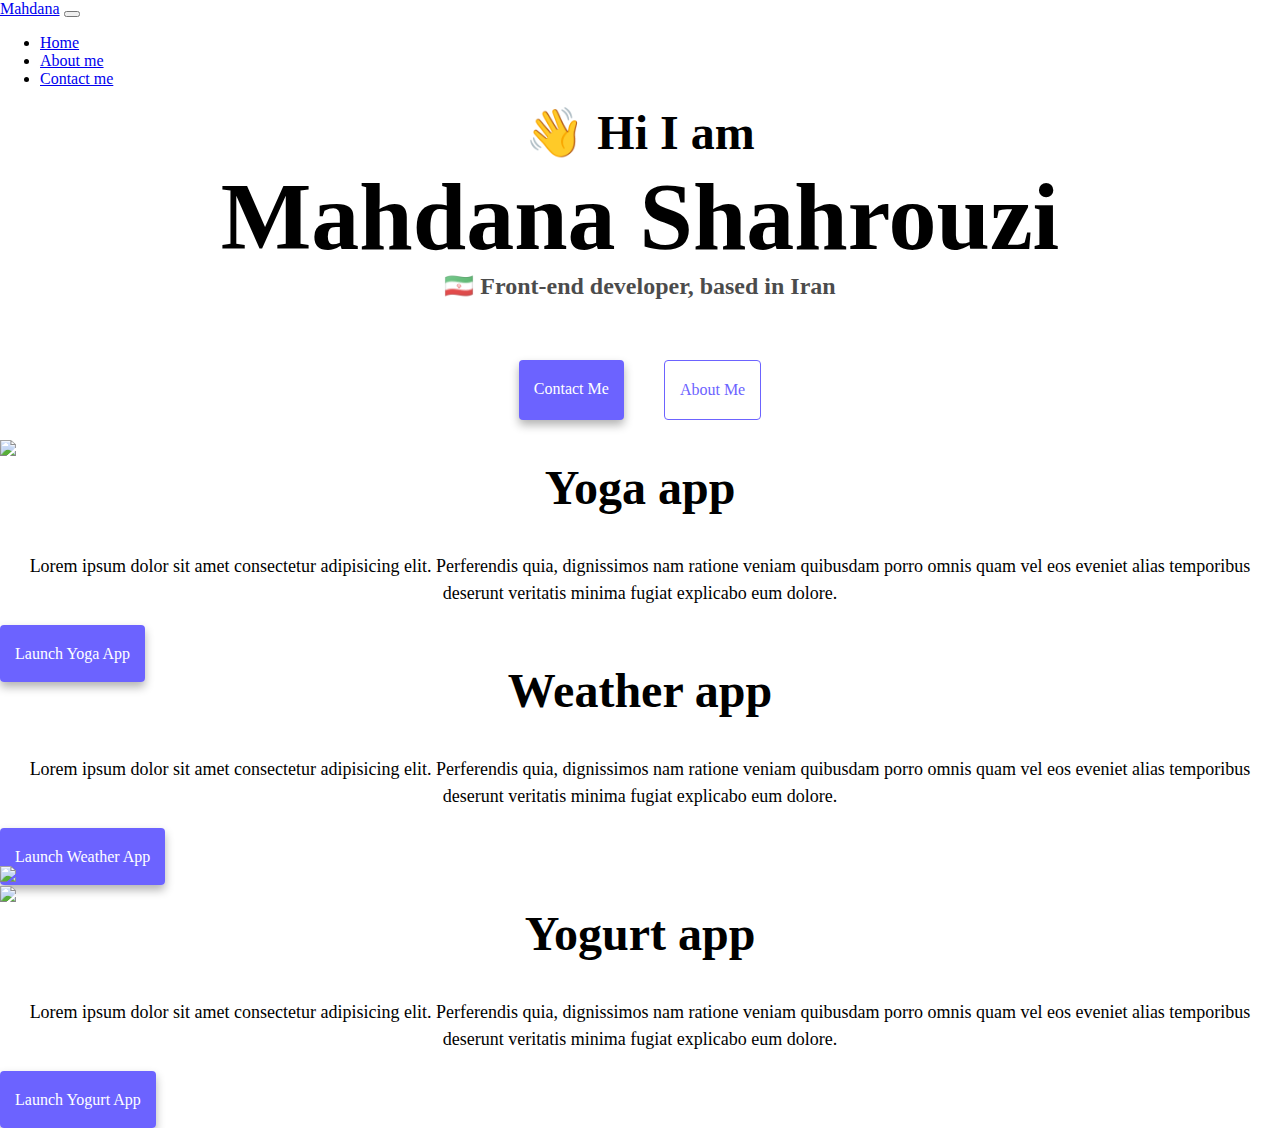
==== index.html @ 3f12c140 "initial file upload" ====
<!DOCTYPE html>
<html lang="en">
  <head>
    <meta charset="UTF-8" />
    <meta http-equiv="X-UA-Compatible" content="IE=edge" />
    <meta name="viewport" content="width=device-width, initial-scale=1.0" />
    <title>Mahdana Shahrouzi</title>
    <link rel="stylesheet" href="style.css" />
    <link
      href="https://cdn.jsdelivr.net/npm/bootstrap@5.1.3/dist/css/bootstrap.min.css"
      rel="stylesheet"
      integrity="sha384-1BmE4kWBq78iYhFldvKuhfTAU6auU8tT94WrHftjDbrCEXSU1oBoqyl2QvZ6jIW3"
      crossorigin="anonymous"
    />
    <script
      src="https://cdn.jsdelivr.net/npm/bootstrap@5.1.3/dist/js/bootstrap.bundle.min.js"
      integrity="sha384-ka7Sk0Gln4gmtz2MlQnikT1wXgYsOg+OMhuP+IlRH9sENBO0LRn5q+8nbTov4+1p"
      crossorigin="anonymous"
    ></script>
  </head>
  <body>
    <nav class="navbar navbar-expand-lg navbar-light bg-light">
      <div class="container-fluid">
        <a class="navbar-brand" href="#">Mahdana</a>
        <button
          class="navbar-toggler"
          type="button"
          data-bs-toggle="collapse"
          data-bs-target="#navbarNav"
          aria-controls="navbarNav"
          aria-expanded="false"
          aria-label="Toggle navigation"
        >
          <span class="navbar-toggler-icon"></span>
        </button>
        <div class="collapse navbar-collapse" id="navbarNav">
          <ul class="navbar-nav">
            <li class="nav-item">
              <a class="nav-link active" aria-current="page" href="#">Home</a>
            </li>
            <li class="nav-item">
              <a class="nav-link" href="about.html">About me</a>
            </li>
            <li class="nav-item">
              <a class="nav-link" href="about.html#contact">Contact me</a>
            </li>
          </ul>
        </div>
      </div>
    </nav>
    <h2>👋 Hi I am</h2>
    <h1 class="text-center">Mahdana Shahrouzi</h1>
    <h3 class="tex-center">🇮🇷 Front-end developer, based in Iran</h3>
    <div class="navigation-links">
      <a href="about.html#contact" class="contact-link">Contact me</a>
      <a href="about.html" class="about-link">About me</a>
    </div>
    <div class="container">
      <div class="row">
        <div class="col-md-6">
          <img src="images/yoga.png" class="img-fluid" />
        </div>
        <div class="col-md-6">
          <h2 class="mb-3">
            Yoga app
          </h2>
          <p>
            Lorem ipsum dolor sit amet consectetur adipisicing elit. Perferendis
            quia, dignissimos nam ratione veniam quibusdam porro omnis quam vel
            eos eveniet alias temporibus deserunt veritatis minima fugiat
            explicabo eum dolore.
          </p>
          <div class="mt-5">
            <a href="index.html" class="primary-link"> Launch yoga app</a>
          </div>
        </div>
      </div>
    </div>
    <div class="container">
      <div class="row">
        <div class="col-md-6">
          <h2 class="mt-5">
            Weather app
          </h2>
          <p>
            Lorem ipsum dolor sit amet consectetur adipisicing elit. Perferendis
            quia, dignissimos nam ratione veniam quibusdam porro omnis quam vel
            eos eveniet alias temporibus deserunt veritatis minima fugiat
            explicabo eum dolore.
          </p>
          <a href="#" class="primary-link"> Launch Weather app</a>
        </div>
        <div class="col-md-6">
          <img src="images/weather.png" class="img-fluid" />
        </div>
      </div>
    </div>
    <div class="container">
      <div class="row">
        <div class="col-md-6">
          <img src="images/yogurt.png" class="img-fluid" />
        </div>
        <div class="col-md-6">
          <h2 class="mt-3">
            Yogurt app
          </h2>
          <p>
            Lorem ipsum dolor sit amet consectetur adipisicing elit. Perferendis
            quia, dignissimos nam ratione veniam quibusdam porro omnis quam vel
            eos eveniet alias temporibus deserunt veritatis minima fugiat
            explicabo eum dolore.
          </p>
          <div class="mt-5">
            <a href="index.html" class="primary-link"> Launch yogurt app</a>
          </div>
        </div>
      </div>
    </div>
  </body>
</html>
---- style.css ----
:root {
  --primary-color: #6c63ff;
  --secondary-color: #f5f2fe;
  --box-shadow: 0 5px 10px rgba(0, 0, 0, 0.3);
}

body {
  margin: 0;
}

h1,
h2,
h3 {
  text-align: center;
  margin: 0;
}

h1 {
  font-size: 96px;
}

h2 {
  font-size: 48px;
}

h3 {
  font-size: 24px;
  opacity: 0.7;
}

p {
  padding: 20px;
  border-radius: 4px;
  font-size: 18px;
  line-height: 1.5;
  text-align: center;
}

.navigation-links {
  display: flex;
  margin-top: 40px;
  justify-content: center;
}

.navigation-links a {
  margin: 20px;
  border-radius: 4px;
  padding: 20px 15px;
  text-decoration: none;
  text-transform: capitalize;
}

.contact-link {
  background: var(--primary-color);
  box-shadow: var(--box-shadow);
  color: white;
}

.about-link {
  color: var(--primary-color);
  border: 1px solid var(--primary-color);
}

.homepage-link {
  color: var(--primary-color);
  text-align: center;
  display: block;
}

.about-paragraphs {
  display: flex;
  margin: 30px 0;
}

.about-paragraphs p {
  margin: 10px;
}

.email-link {
  display: flex;
  justify-content: center;
  color: var(--primary-color);
  font-size: 28px;
  text-decoration: none;
}

.email-link:hover {
  text-decoration: underline;
}
.primary-link {
  border-radius: 4px;
  padding: 20px 15px;
  text-decoration: none;
  text-transform: capitalize;
  background: var(--primary-color);
  box-shadow: var(--box-shadow);
  color: white;
}
.secondary-link {
  border-radius: 4px;
  padding: 20px 15px;
  text-decoration: none;
  text-transform: capitalize;
  color: var(--primary-color);
  border: 1px solid var(--primary-color);
}
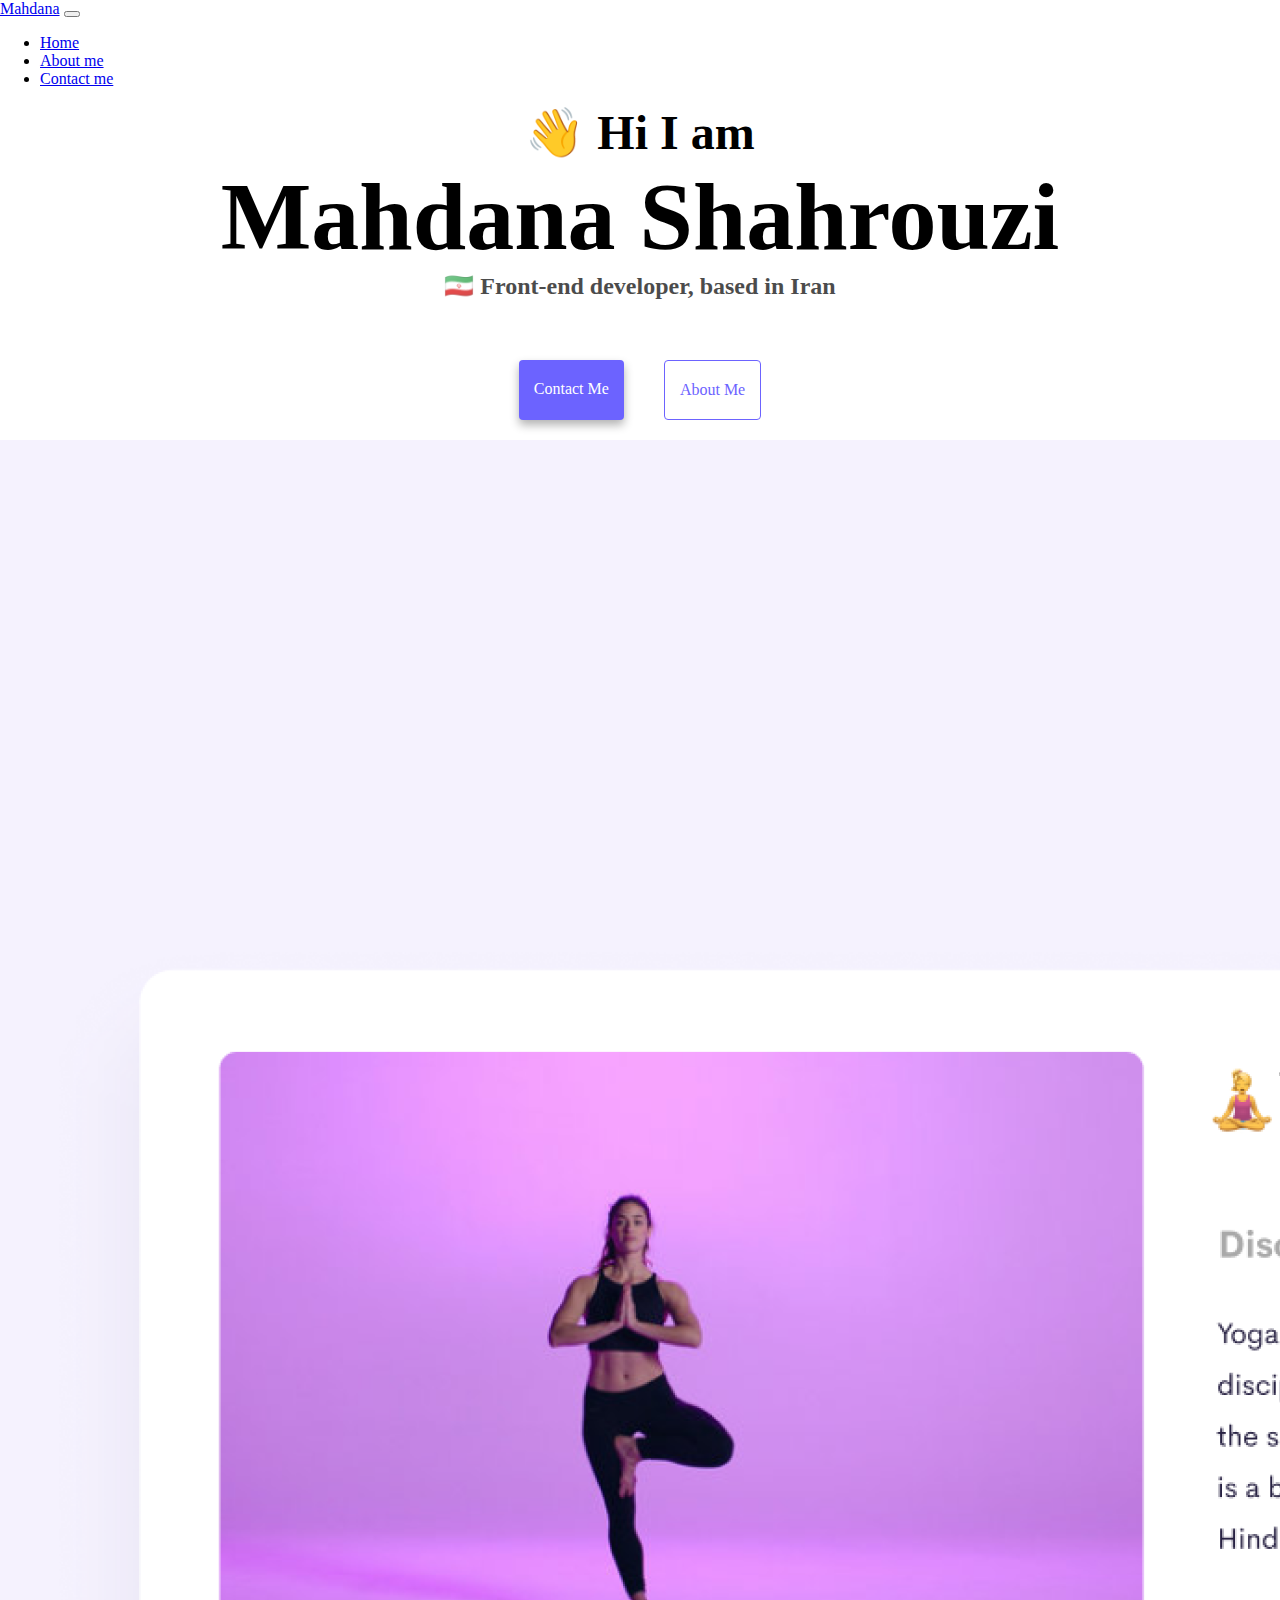
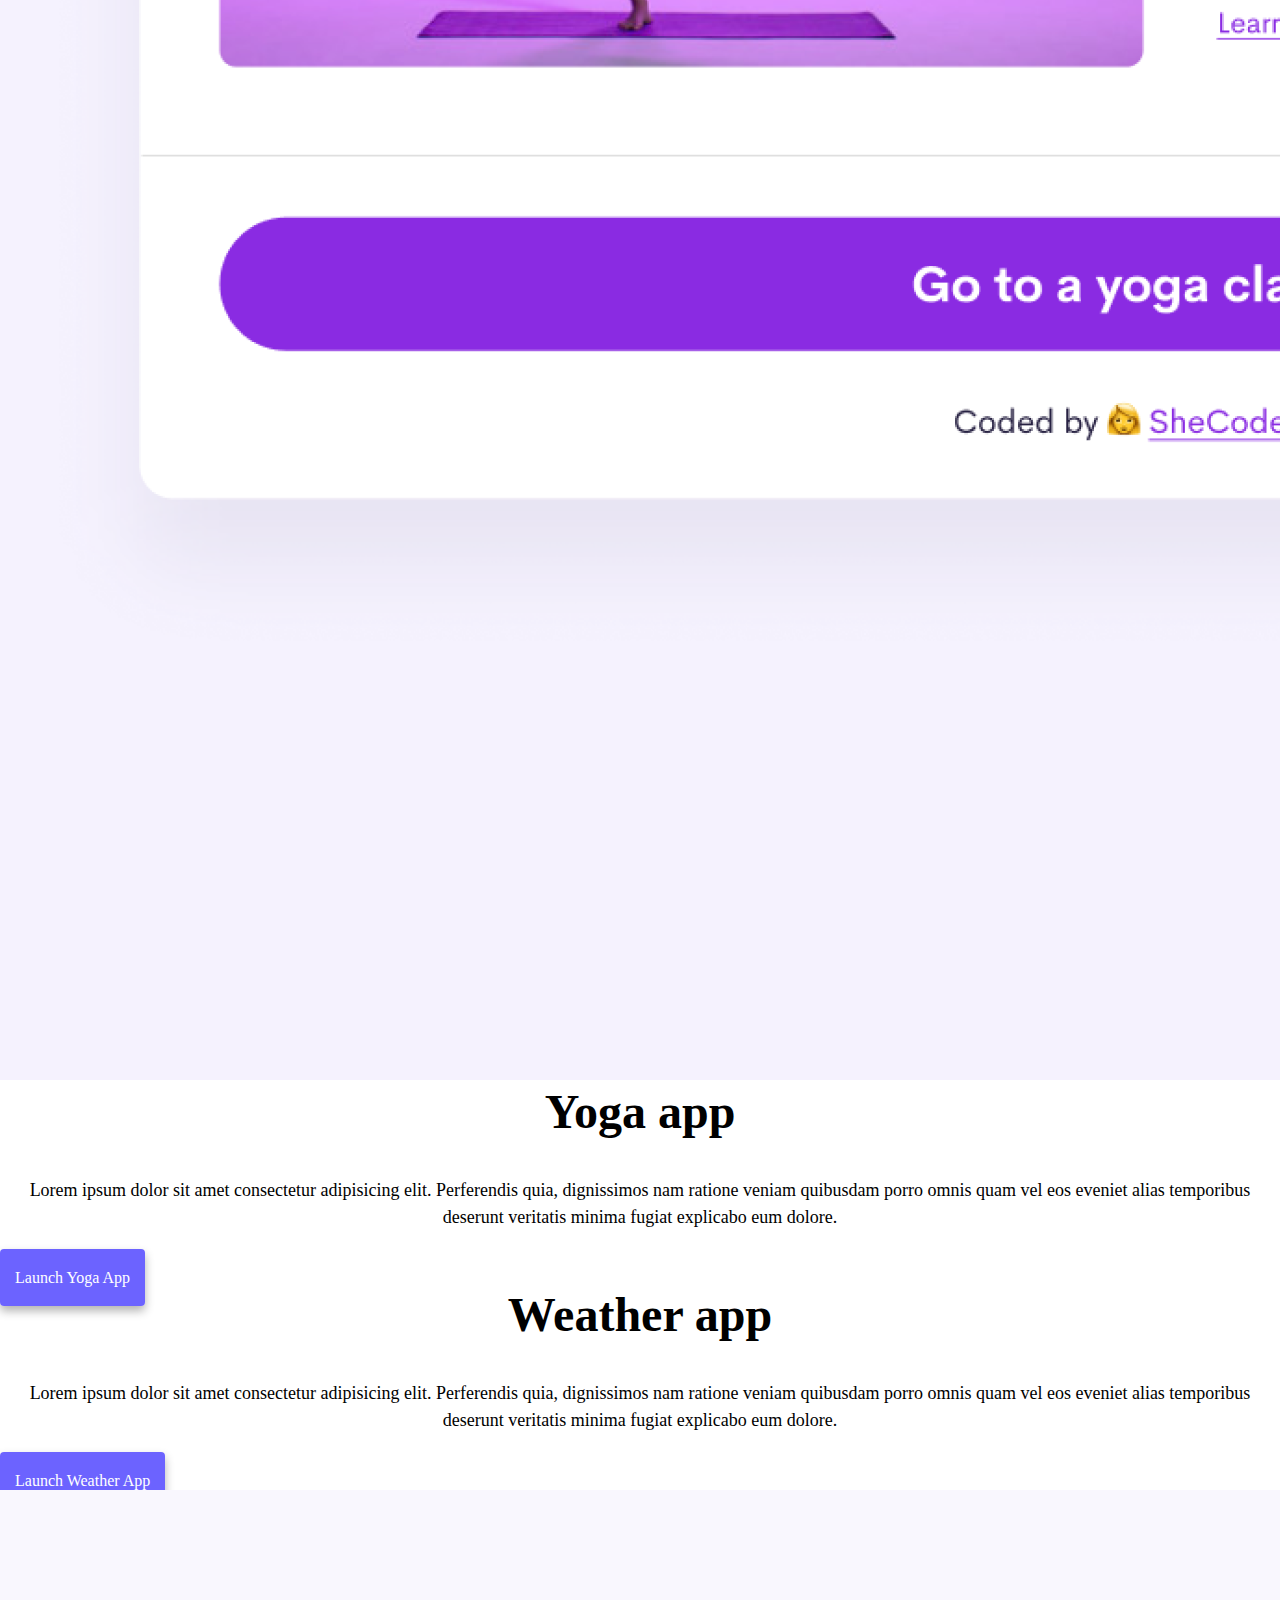
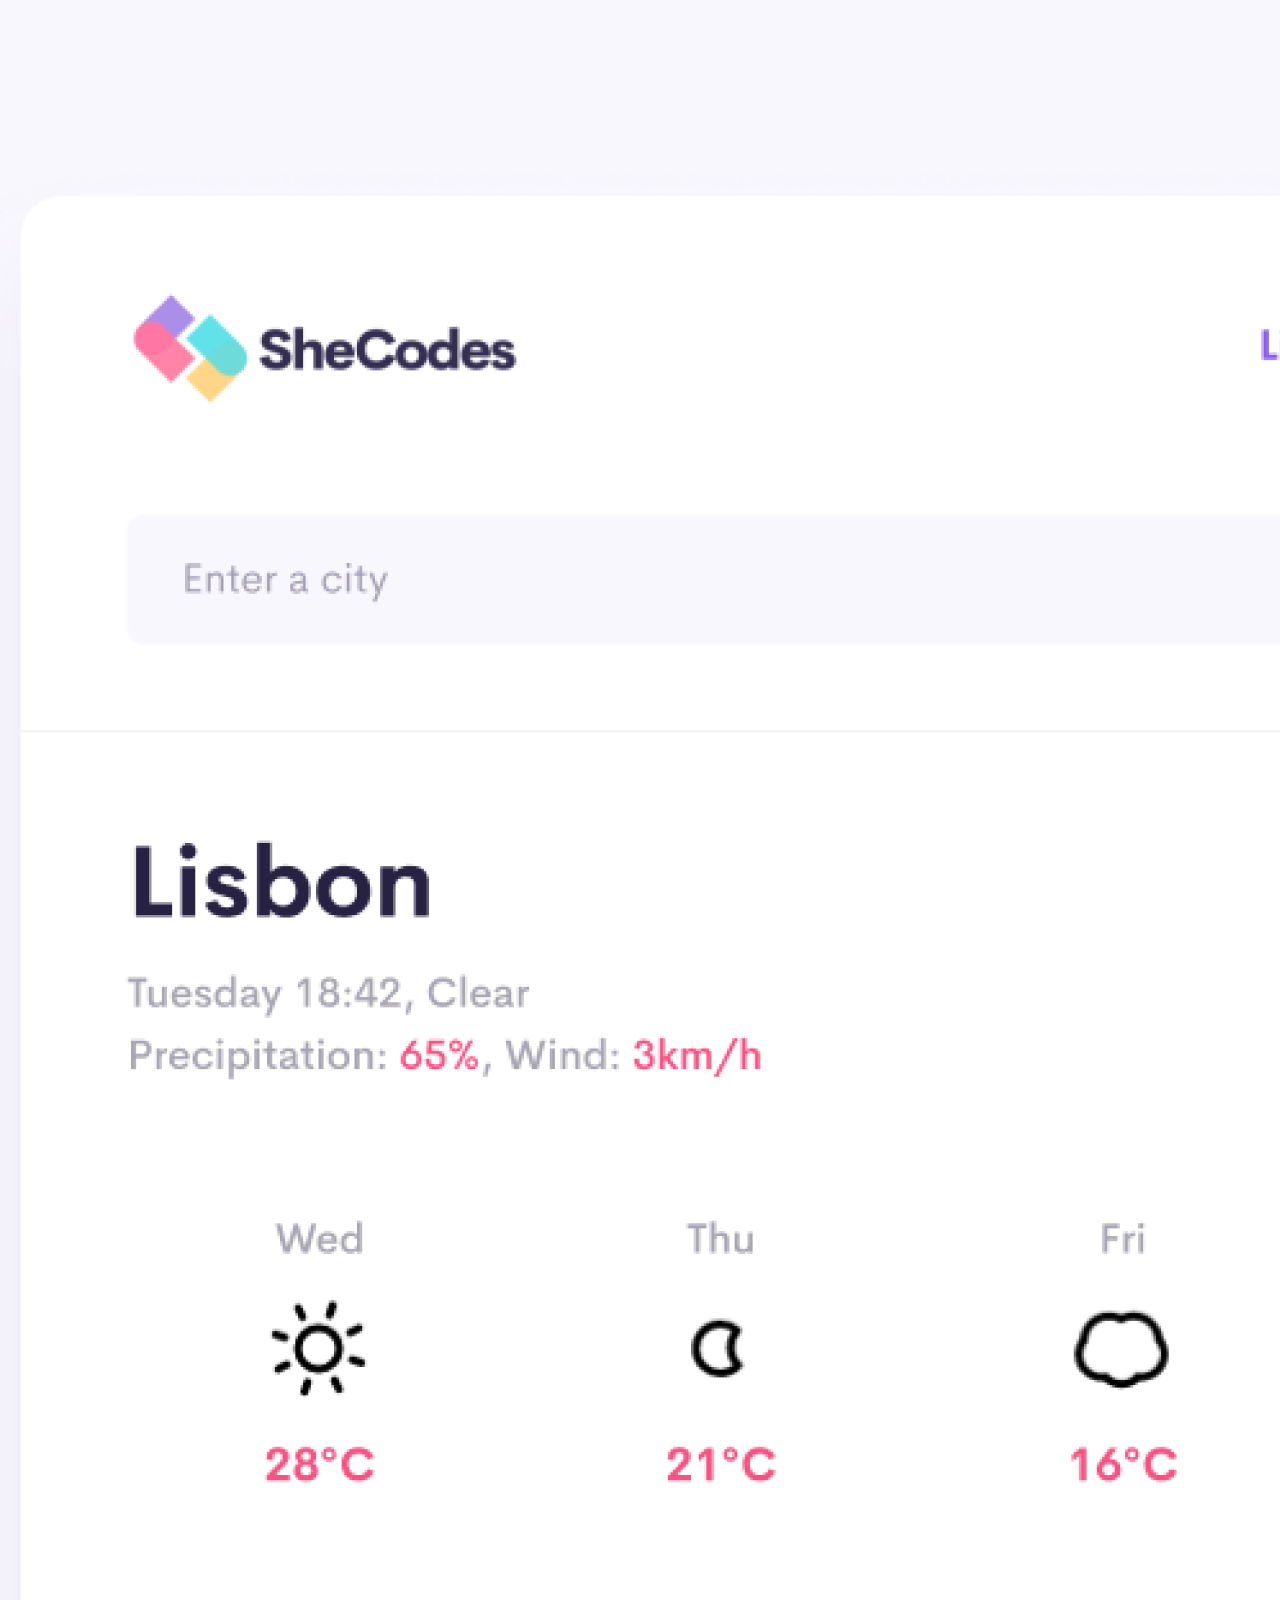
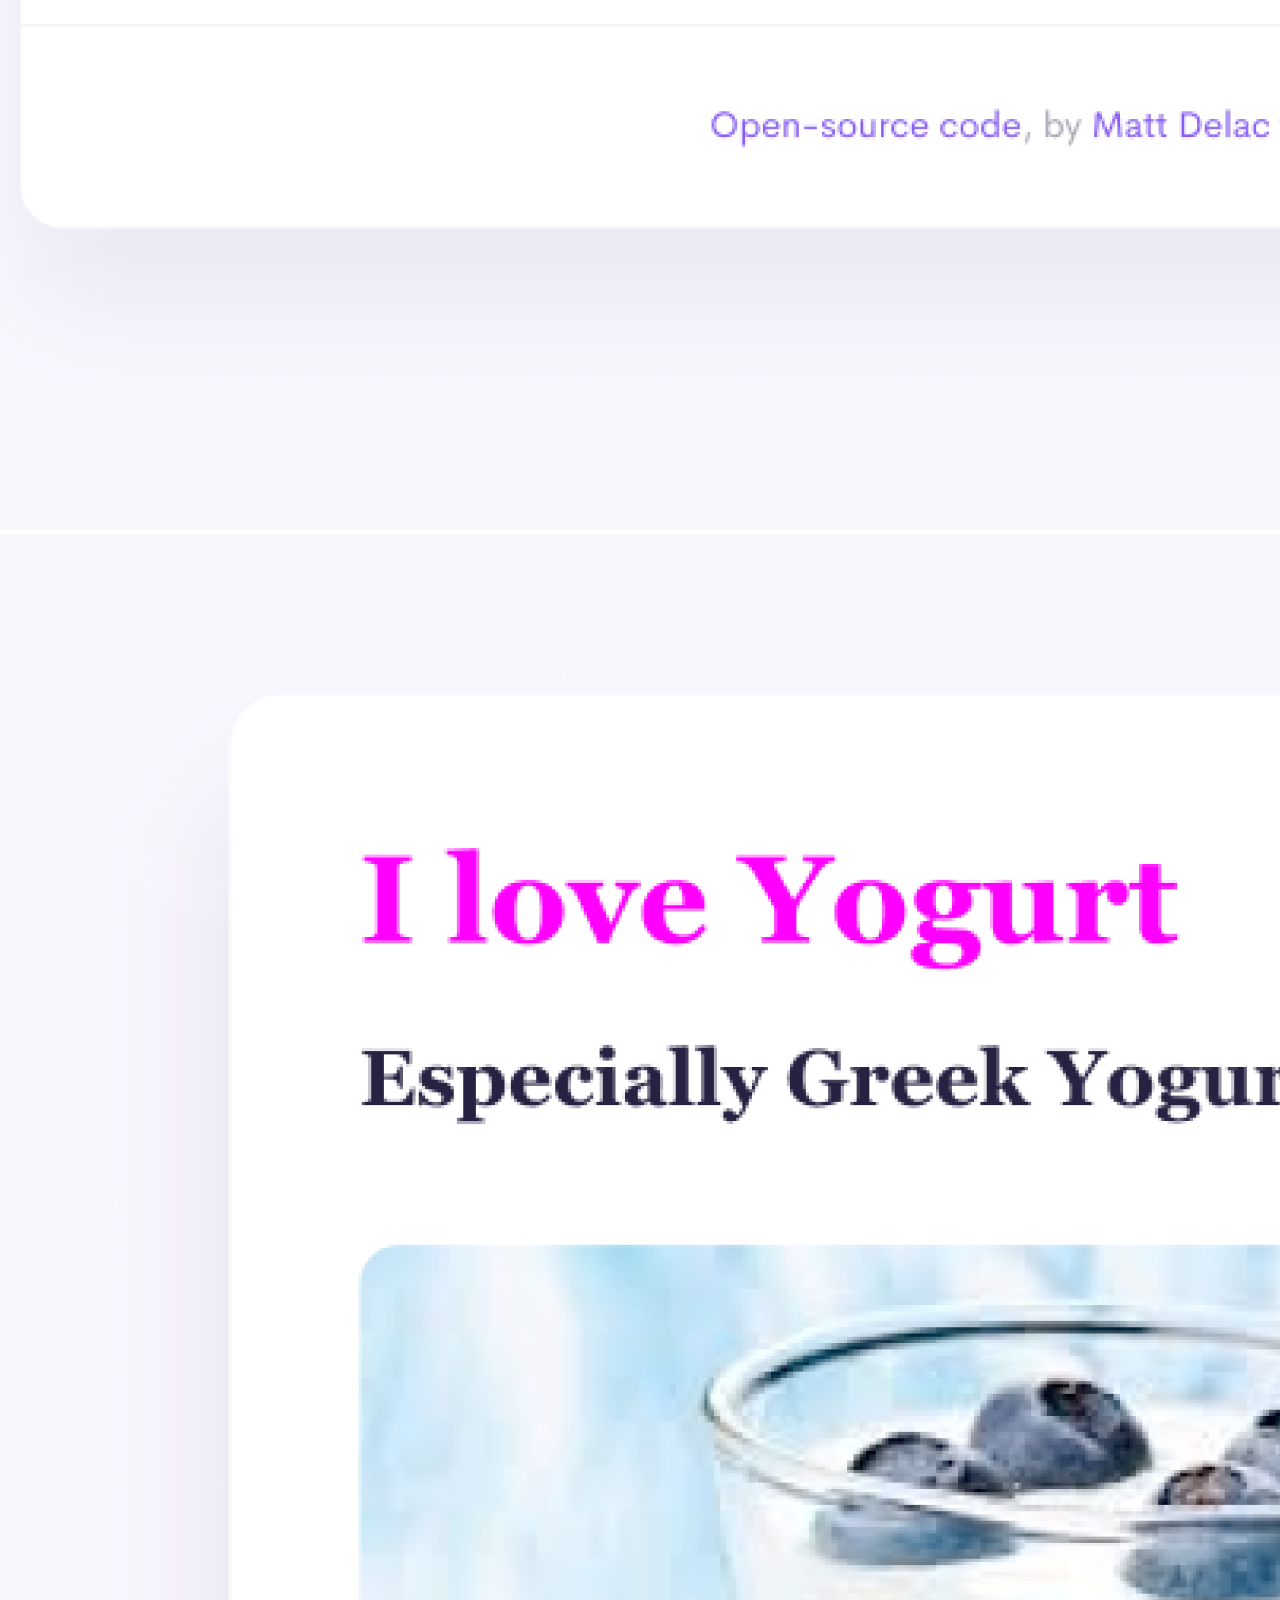
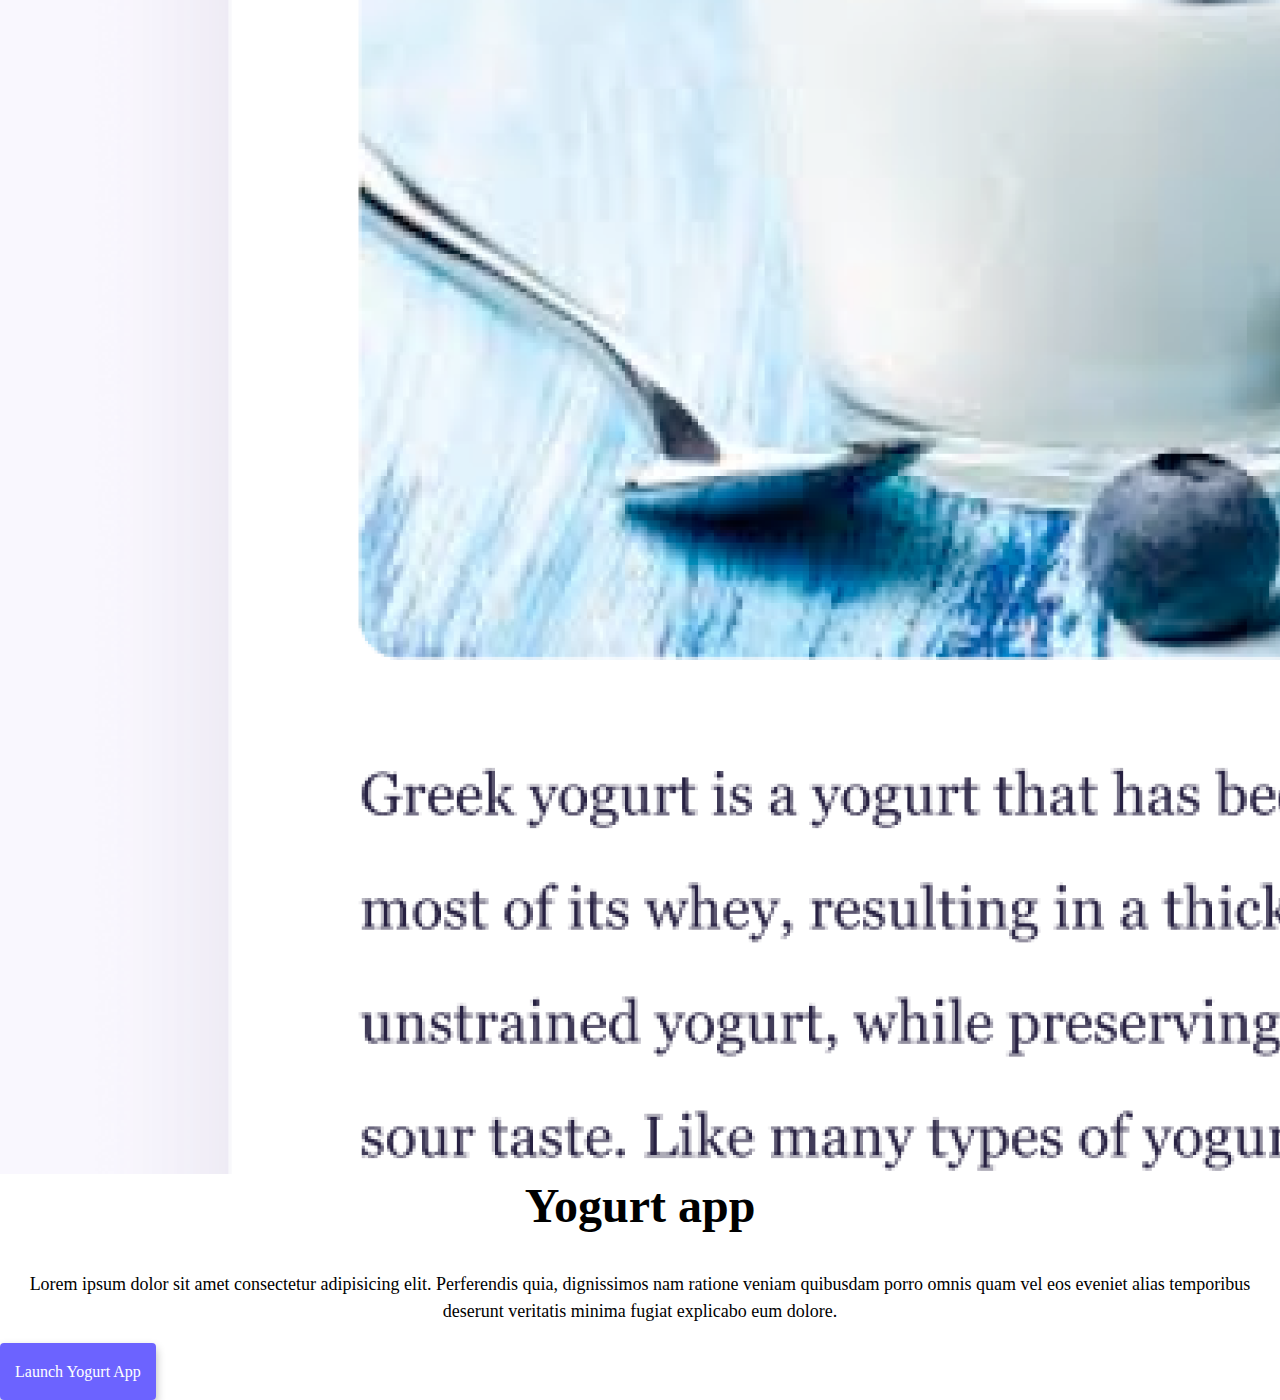
==== commit 64b12914: "SEO optimization" ====
--- a/index.html
+++ b/index.html
@@ -3,6 +3,7 @@
   <head>
     <meta charset="UTF-8" />
     <meta http-equiv="X-UA-Compatible" content="IE=edge" />
+    <meta name="description" content="A preview of my coding projects">
     <meta name="viewport" content="width=device-width, initial-scale=1.0" />
     <title>Mahdana Shahrouzi</title>
     <link rel="stylesheet" href="style.css" />
@@ -58,7 +59,7 @@
     <div class="container">
       <div class="row">
         <div class="col-md-6">
-          <img src="images/yoga.png" class="img-fluid" />
+          <img src="image/yoga.png" class="img-fluid" alt="girl on yoga pose"  />
         </div>
         <div class="col-md-6">
           <h2 class="mb-3">
@@ -91,14 +92,14 @@
           <a href="#" class="primary-link"> Launch Weather app</a>
         </div>
         <div class="col-md-6">
-          <img src="images/weather.png" class="img-fluid" />
+          <img src="image/weather.png" class="img-fluid" alt="weather app project image"/>
         </div>
       </div>
     </div>
     <div class="container">
       <div class="row">
         <div class="col-md-6">
-          <img src="images/yogurt.png" class="img-fluid" />
+          <img src="image/yogurt.png" class="img-fluid" alt="greek yoghurt image" />
         </div>
         <div class="col-md-6">
           <h2 class="mt-3">
